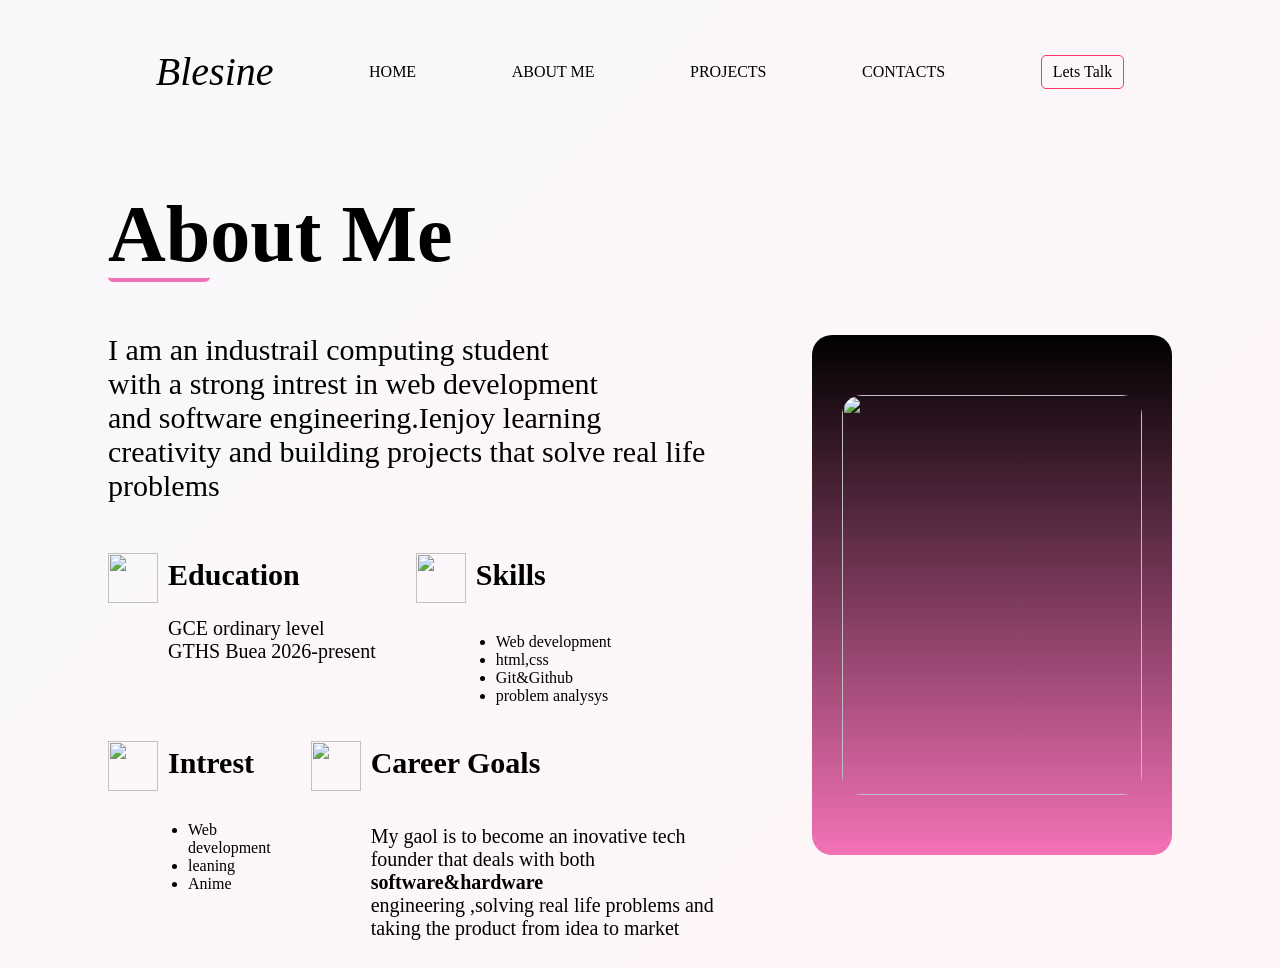
==== ABOUT ME.html @ 45639d62 "commit to site" ====
<!DOCTYPE html>
<html>
   
    <head>
         <link rel="stylesheet" href="Blesine.css">
    <nav class="nav">
         <p class="black">Blesine</p>
       <a class="nav-black"href="HOME.html">HOME</a>
        <a class="nav-black" href="ABOUT ME.html">ABOUT ME</a>
        <a class="nav-black" href="PROJECTS.html">PROJECTS</a>
        <a class="nav-black" href="CONTACT.html">CONTACTS</a>
      <a class="chat-black" href="contact.html" >Lets Talk</a>
    </nav>
    </head>
<body class="body2">
    <div class="abt-flex">
    <div>
   
        <h1><span class="ab">Ab</span>out Me</h1>
        <p class="pa">I am an industrail computing student<br> with a strong intrest in web development <br>and software engineering.Ienjoy learning<br>creativity and building projects that solve real life problems</p>
         

    <div class="abtdiv1">

        <div >
        <div class="icon-ed">
            <div class="icon-ed">
                <img class="icon-ed-pic" src="c:\Users\TAMBE\codes\education.png">
            </div>
                <div>
                <h2 class="ed">Education</h2>
             <p id="par">GCE ordinary level <br>GTHS Buea 2026-present</p>
                </div>
        </div>
        </div>
      
       <div>
        <div class="icon-ed">
             <img class="icon-ed-pic" src="c:\Users\TAMBE\codes\skills.png">
       <h2>Skills</h2>
        </div>
        <ul  class="ul">
        <li>Web development</li>
        <li>html,css</li>
        <li>Git&Github</li>
         <li>problem analysys</li>
       </ul>
       </div>
       
    </div>

       <div class="abtdiv2">

    <div>
        <div class="icon-ed">
             <img class="icon-ed-pic" src="c:\Users\TAMBE\codes\intrest.png">
       <h2>Intrest</h2>
        </div> 
         <ul  class="ul">
        <li>Web development</li>
        <li>leaning </li>
        <li>Anime</li>
       </ul>  
     </div>

       <div class="car">
        <div class="icon-cl">
          <img class="icon-ed-pic" src="c:\Users\TAMBE\codes\goals.png">  
       <h2>Career Goals</h2>
        </div>
        <p class="per"> My gaol is to become an inovative tech founder that deals with both <b>software&hardware</b><br>engineering ,solving real life problems and taking the product from idea to market  </p>
       </div>
    </div>   
    </div>  
    <div class="abt-pic-div">
        <img class="abt-pic" src="c:\Users\TAMBE\codes\proto.png">
    </div>   
    </div>

    
</body>
</html>
---- Blesine.css ----
nav{
  margin-left: 500pcx;
  display: flex;
  justify-content: space-around;
  align-items: center;
   color: white;
   text-decoration: none;
    }
    .nav-link:hover,.nav-black:hover{
     border-bottom:2px solid #f472b6;
    }
    .nav-link{
      text-decoration: none;
      color: #ffffff;
    }
    .nav-black{
      color: black;
       text-decoration: none;
   }
    body{
        background: linear-gradient(#2d168a,#3cdfeb);
        padding: 0px 100px ;
        width: auto;
        
    }
    .home-bck{
      display: flex;
    }
    .home-pic{

    }
    .ab{
      border-bottom:4px solid #f472b6;
      border-radius: 5px;
    }
    h1{
        font-size: 80px;
    }
    p{
        font-style:italic;
        font-size: 40px;

    }
    #pink{
          color:#ff3366 ;
    }
    h2{
        font-size: 30px;
    }
    .ed{
      font-size: 30px;
      
    }
    #par{
      font-size:20px;
     text-decoration: none;
     font-style: normal;
    }
    .per{
      font-size:20px;
     text-decoration: none;
     font-style: normal;
     margin-left: 60px;
    }
    .abtdiv1,.abtdiv2{
      display: flex;
      gap: 40px;
      
    }
    .abt-flex{
      display: flex;
      
    }
    .hm-flex{
      display: flex;
    }
    .abt-pic{
      margin-top: 50px;
      height: 400px;
      width: 300px;
      border-radius: 20px;
       margin-right: 30px;
    }
     .abt-pic-div{
      height: 500px;
      width: 300px;
      background: linear-gradient(black,#f472b6);
      padding: 10px 30px;
      margin-bottom: 80px;
      margin-top: 200px;
      border-radius: 20px;
      margin-left: 70px;
      justify-content: center;
      
      
      
     }
    .white{
        color:#ffffff;
     }
     .intro{
        color: whitesmoke;
        font-style: normal;
     }
     .prp{
        color:#0b091a;
     }
     .bprp{
        background-color: #ff3366;
        padding: 10px 25px;
        border-radius: 5px;
        border: 0px;
        text-decoration: none;
        color: #FFF5F8;
        
     }
     .chat,.chat-black{
        border:1px solid #ff3366;
         padding: 7px 11px;
        border-radius: 5px;
        text-decoration: none;
      color: #ffffff;
       }
          .chat:hover{
          padding: 9px 13px;
          }
          .chat-black:hover{
              padding: 9px 13px;
          }
          .chat-black{
            color: black;
          }
     .abt{
        border: 2px solid white;
        padding: 7px 23px;
        border-radius: 5px;
        margin-left: 10px;
        text-decoration: none;
        color: #ffffff;
     }
     .pa{
       color: black;
       font-style: normal;
       font-size: 30px;
     }
     
         
     
     .white1{
        color: black;
     }
     .flex{
        display:flex;
     }
     .white1{
        color: #ffffff;
        font-size: 50PX;
     }
     .par1{
        color: #ffffff;
        font-style:normal ;
        font-size: 20px;
     }
     .img{
      border: 50px;
      margin-left: 50px;
      margin-top: 80px;
     }
     .contain{
      height: 500px;
        width: 500px;
        padding: 30px;
        border-radius: 20px;
        box-shadow: 4px 8px 10px rgba(red, green, blue, alpha);
        border: 2px solid #f1f1f1;
        margin-left: 70px;
        margin-top: 100px;
        background: linear-gradient(135deg,#fefce8 0%, #f472b6 100%);
     }
     .send-btn{
       width: 500px;
        padding: 15px;
        border-radius: 10px;
        margin-top: 100px;
        background: #333;
     }
     .send-btn:hover{
        padding: 20px;
        border-top:  3px solid black;
        border-bottom: 1px solid black;
     }
     .contain label{
        display: block;
        margin-top: 15px;
        margin-bottom: 8px;
        font-weight: bold;
        color: #333;
     }


     .contain input,
     .contain textarea{
        width: 100%;
        padding: 15px;
        border: 1px solid #ddd;
        border-radius: 10px;
        font-size: 16px;
        outline: none;
        box-sizing: border-box;

     }
     .contain textarea{
        height: 150px;
        resize: none;
     }
     .info{
        color: black;
        font-style: normal;
        font-size: 25px;
     }
     .body2{
    
        background-color: #F8F8FA;
        padding: 0px 100px ;
        background: linear-gradient(135deg, #F8F8FA,#FFF5F8);
        
     }
     .black{
        color: black;
     }
     .cnct{
        font-size: 50px;
     }
     .cntcpg{
        display: flex;
     }
     .blue{
        color: #2D2A4A;
     }
     

        
    
     .con{
        font-style: normal;
        font-size: 30px;
        color: #0b091a;
     }
     .pics{
        border-radius: 10px;
        height: 300px;
        width: 300px;
         }
         .pic1,.pic2,.pic3{
         border:2px solid #0b091a;
         padding: 10px;
         border-radius: 15px;
          background: linear-gradient(#2d168a,#3cdfeb);
         }
    .pics-contianer{
      display: flex;
      gap: 100px;
    }
    .icon-pics-div{
      display: flex;
      width: 50px;
      height: 50px;
      gap: 20px;
      }
    .icon-pics{
      border-radius: 7px;
    }
    .icons{
      border-radius: 10px;
      }
      .icon-ed{
         display: flex;
         gap: 10px;
      }
      .icon-cl{
        display: flex;
         gap: 10px;
         margin-bottom: 0px;
      }
      .icon-cn-pic{
      width: 20px;
      height: 20px;
      gap: 30px;
      margin-top: 20px;
      }

       
   .icon-ed-pic {

      display: flex;
      width: 50px;
      height: 50px;
      gap: 20px;
      margin-top: 20px;
       }
    
     .ul {
        margin-left: 40px;
         
      }
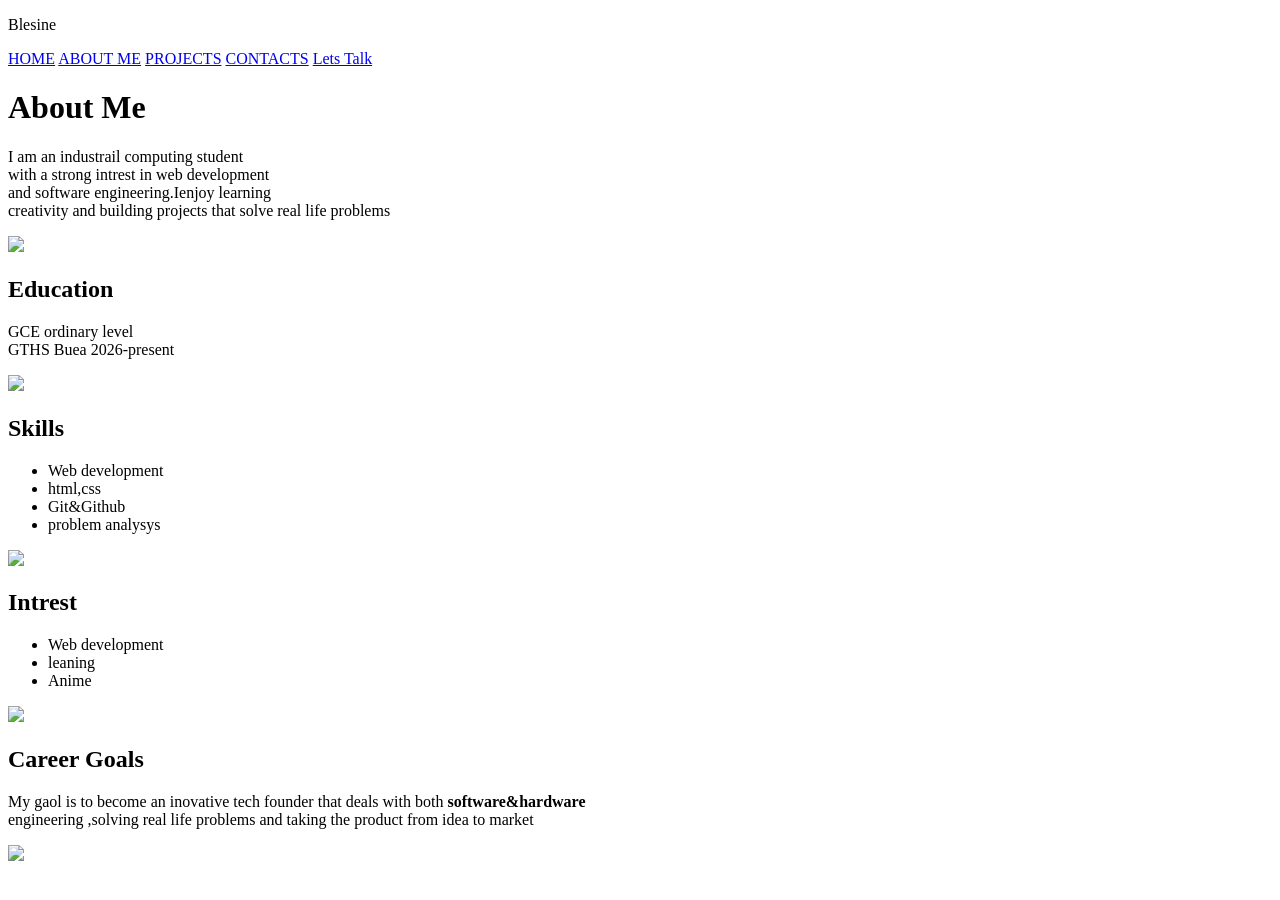
==== commit e6f7b891: "update changes to code" ====
--- a/ABOUT ME.html
+++ b/ABOUT ME.html
@@ -1,11 +1,12 @@
 <!DOCTYPE html>
 <html>
-   
+    <meta charset="UTF-8">
+      <meta name="veiwport" content="width=device-width, initial-scale=1.0">
     <head>
          <link rel="stylesheet" href="Blesine.css">
     <nav class="nav">
          <p class="black">Blesine</p>
-       <a class="nav-black"href="HOME.html">HOME</a>
+       <a class="nav-black"href="index.html">HOME</a>
         <a class="nav-black" href="ABOUT ME.html">ABOUT ME</a>
         <a class="nav-black" href="PROJECTS.html">PROJECTS</a>
         <a class="nav-black" href="CONTACT.html">CONTACTS</a>
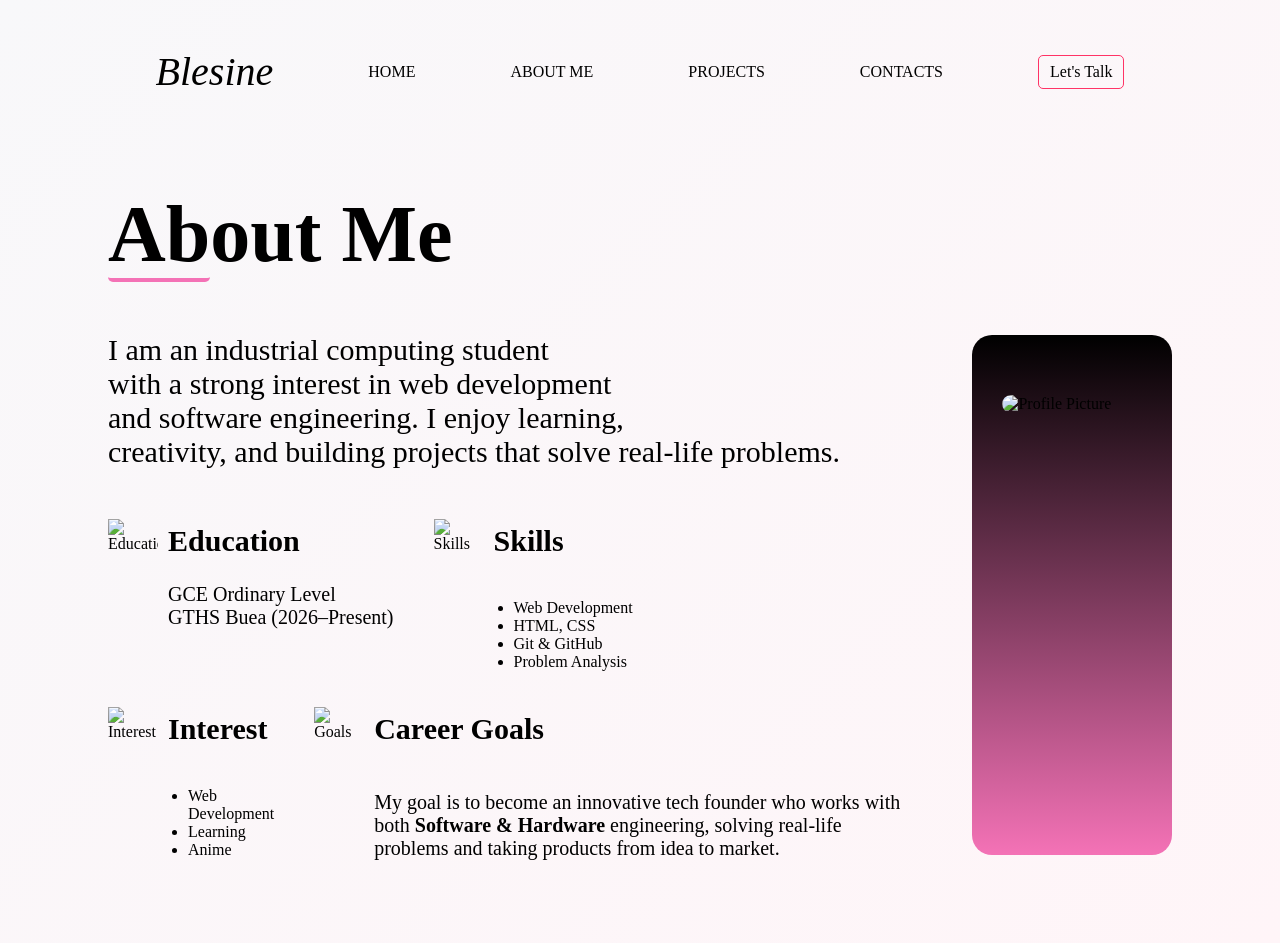
==== commit 0227c711: "commit changes to code" ====
--- a/ABOUT ME.html
+++ b/ABOUT ME.html
@@ -1,83 +1,166 @@
 <!DOCTYPE html>
-<html>
+
+<html lang="en">
+
+
+<head>
+
+
     <meta charset="UTF-8">
-      <meta name="veiwport" content="width=device-width, initial-scale=1.0">
-    <head>
-         <link rel="stylesheet" href="Blesine.css">
+
+    <meta name="viewport" content="width=device-width, initial-scale=1.0">
+
+    <title>About Me</title>
+    
+
+    <link rel="stylesheet" href="Blesine.css">
+
+</head>
+
+
+<body class="body2">
+
     <nav class="nav">
-         <p class="black">Blesine</p>
-       <a class="nav-black"href="index.html">HOME</a>
+
+        <p class="black">Blesine</p>
+
+        <a class="nav-black" href="index.html">HOME</a>
+
         <a class="nav-black" href="ABOUT ME.html">ABOUT ME</a>
+
         <a class="nav-black" href="PROJECTS.html">PROJECTS</a>
+
         <a class="nav-black" href="CONTACT.html">CONTACTS</a>
-      <a class="chat-black" href="contact.html" >Lets Talk</a>
+
+        <a class="chat-black" href="CONTACT.html">Let's Talk</a>
+        
+
     </nav>
-    </head>
-<body class="body2">
+
     <div class="abt-flex">
-    <div>
-   
-        <h1><span class="ab">Ab</span>out Me</h1>
-        <p class="pa">I am an industrail computing student<br> with a strong intrest in web development <br>and software engineering.Ienjoy learning<br>creativity and building projects that solve real life problems</p>
-         
 
-    <div class="abtdiv1">
+        <div>
 
-        <div >
-        <div class="icon-ed">
-            <div class="icon-ed">
-                <img class="icon-ed-pic" src="c:\Users\TAMBE\codes\education.png">
+            <h1><span class="ab">Ab</span>out Me</h1>
+
+            <p class="pa">
+                I am an industrial computing student<br>
+                with a strong interest in web development<br>
+                and software engineering. I enjoy learning,<br>
+                creativity, and building projects that solve real-life problems.
+            </p>
+            
+            <div class="abtdiv1">
+
+                <div>
+
+                    <div class="icon-ed">
+
+                        <div class="icon-ed">
+                            <img class="icon-ed-pic" src="education.png" alt="Education">
+                        </div>
+
+                        <div>
+
+                            <h2 class="ed">Education</h2>
+
+                            <p id="par">
+                                GCE Ordinary Level<br>
+                                GTHS Buea (2026–Present)
+                            </p>
+                            
+
+                        </div>
+
+                    </div>
+
+                </div>
+
+                <div>
+
+                    <div class="icon-ed">
+
+                        <img class="icon-ed-pic" src="skills.png" alt="Skills">
+
+                        <h2>Skills</h2>
+
+                    </div>
+
+                    <ul class="ul">
+
+                        <li>Web Development</li>
+
+                        <li>HTML, CSS</li>
+
+                        <li>Git & GitHub</li>
+
+                        <li>Problem Analysis</li>
+
+                    </ul>
+                    
+                    
+
+                </div>
+
             </div>
+
+            <div class="abtdiv2">
+
                 <div>
-                <h2 class="ed">Education</h2>
-             <p id="par">GCE ordinary level <br>GTHS Buea 2026-present</p>
+
+                    <div class="icon-ed">
+
+                        <img class="icon-ed-pic" src="intrest.png" alt="Interest">
+
+                        <h2>Interest</h2>
+
+                    </div>
+
+                    <ul class="ul">
+
+                        <li>Web Development</li>
+
+                        <li>Learning</li>
+
+                        <li>Anime</li>
+
+                    </ul>
+                    
+
                 </div>
+
+                <div class="car">
+
+                    <div class="icon-cl">
+
+                        <img class="icon-ed-pic" src="goals.png" alt="Goals">
+
+                        <h2>Career Goals</h2>
+
+                    </div>
+
+                    <p class="per">
+                        My goal is to become an innovative tech founder who works with both
+                        <b>Software & Hardware</b> engineering, solving real-life problems and
+                        taking products from idea to market.
+                    </p>
+                    
+
+                </div>
+
+            </div>
+
         </div>
+
+        <div class="abt-pic-div">
+
+            <img class="abt-pic" src="proto.png" alt="Profile Picture">
+            
+
         </div>
-      
-       <div>
-        <div class="icon-ed">
-             <img class="icon-ed-pic" src="c:\Users\TAMBE\codes\skills.png">
-       <h2>Skills</h2>
-        </div>
-        <ul  class="ul">
-        <li>Web development</li>
-        <li>html,css</li>
-        <li>Git&Github</li>
-         <li>problem analysys</li>
-       </ul>
-       </div>
-       
+
     </div>
 
-       <div class="abtdiv2">
+</body>
 
-    <div>
-        <div class="icon-ed">
-             <img class="icon-ed-pic" src="c:\Users\TAMBE\codes\intrest.png">
-       <h2>Intrest</h2>
-        </div> 
-         <ul  class="ul">
-        <li>Web development</li>
-        <li>leaning </li>
-        <li>Anime</li>
-       </ul>  
-     </div>
-
-       <div class="car">
-        <div class="icon-cl">
-          <img class="icon-ed-pic" src="c:\Users\TAMBE\codes\goals.png">  
-       <h2>Career Goals</h2>
-        </div>
-        <p class="per"> My gaol is to become an inovative tech founder that deals with both <b>software&hardware</b><br>engineering ,solving real life problems and taking the product from idea to market  </p>
-       </div>
-    </div>   
-    </div>  
-    <div class="abt-pic-div">
-        <img class="abt-pic" src="c:\Users\TAMBE\codes\proto.png">
-    </div>   
-    </div>
-
-    
-</body>
 </html>
--- a/Blesine.css
+++ b/Blesine.css
@@ -0,0 +1,424 @@
+nav{
+  margin-left: 0;
+  display: flex;
+  justify-content: space-around;
+  align-items: center;
+  flex-wrap: wrap;
+  
+
+  color: white;
+  text-decoration: none;
+}
+
+.nav-link:hover,
+.nav-black:hover{
+  border-bottom:2px solid #f472b6;
+}
+
+.nav-link{
+  text-decoration: none;
+  color:#ffffff;
+}
+
+.nav-black{
+  color:black;
+  text-decoration:none;
+}
+
+body{
+  background:linear-gradient(#2d168a,#3cdfeb);
+  padding:0px 5%;
+  width:auto;
+}
+
+.home-bck{
+  display:flex;
+}
+
+.home-pic{
+  
+}
+
+.ab{
+  border-bottom:4px solid #f472b6;
+  border-radius:5px;
+}
+
+h1{
+  font-size:80px;
+}
+
+p{
+  font-style:italic;
+  font-size:40px;
+}
+
+#pink{
+  color:#ff3366;
+}
+
+h2{
+  font-size:30px;
+}
+
+.ed{
+  font-size:30px;
+}
+
+#par{
+  font-size:20px;
+  text-decoration:none;
+  font-style:normal;
+}
+
+.per{
+  font-size:20px;
+  text-decoration:none;
+  font-style:normal;
+  margin-left:60px;
+}
+
+.abtdiv1,
+.abtdiv2{
+  display:flex;
+  gap:40px;
+}
+
+.abt-flex{
+  display:flex;
+}
+
+.hm-flex{
+  display:flex;
+}
+
+.abt-pic{
+  margin-top:50px;
+  height:400px;
+  width:300px;
+  border-radius:20px;
+  margin-right:30px;
+}
+
+.abt-pic-div{
+  height:500px;
+  width:300px;
+  background:linear-gradient(black,#f472b6);
+  padding:10px 30px;
+  margin-bottom:80px;
+  margin-top:200px;
+  border-radius:20px;
+  margin-left:70px;
+  justify-content:center;
+}
+
+.white{
+  color:#ffffff;
+}
+
+.intro{
+  color:whitesmoke;
+  font-style:normal;
+}
+
+.prp{
+  color:#0b091a;
+}
+
+.bprp{
+  background-color:#ff3366;
+  padding:10px 25px;
+  border-radius:5px;
+  border:0;
+  text-decoration:none;
+  color:#FFF5F8;
+}
+
+.bprp:hover{
+  border:2px solid white;
+}
+
+.chat,
+.chat-black{
+  border:1px solid #ff3366;
+  padding:7px 11px;
+  border-radius:5px;
+  text-decoration:none;
+  color:#ffffff;
+}
+
+.chat:hover{
+  padding:9px 13px;
+}
+
+.chat-black:hover{
+  padding:9px 13px;
+}
+
+.chat-black{
+  color:black;
+}
+
+.abt{
+  border:2px solid white;
+  padding:7px 23px;
+  border-radius:5px;
+  margin-left:10px;
+  text-decoration:none;
+  color:#ffffff;
+}
+
+.abt:hover{
+  border:2px solid #ff3366;
+}
+
+.pa{
+  color:black;
+  font-style:normal;
+  font-size:30px;
+}
+
+.white1{
+  color:#ffffff;
+  font-size:50px;
+  
+}
+
+.flex{
+  display:flex;
+}
+
+.par1{
+  color:#ffffff;
+  font-style:normal;
+  font-size:20px;
+}
+
+.img{
+  border:50px;
+  margin-left:50px;
+  margin-top:80px;
+}
+
+.contain{
+  height:500px;
+  width:500px;
+  padding:30px;
+  border-radius:20px;
+
+  box-shadow:4px 8px 10px rgba(0,0,0,0.2);
+  
+
+  border:2px solid #f1f1f1;
+  margin-left:70px;
+  margin-top:100px;
+  background:linear-gradient(135deg,#fefce8 0%,#f472b6 100%);
+}
+
+.send-btn{
+  width:500px;
+  padding:15px;
+  border-radius:10px;
+  margin-top:100px;
+  background:#333;
+}
+
+.send-btn:hover{
+  transform:scale(1.03);
+  transition:0.3s;
+  border-top:3px solid black;
+  border-bottom:1px solid black;
+
+  
+}
+
+.contain label{
+  display:block;
+  margin-top:15px;
+  margin-bottom:8px;
+  font-weight:bold;
+  color:#333;
+}
+
+.contain input,
+.contain textarea{
+  width:100%;
+  padding:15px;
+  border:1px solid #ddd;
+  border-radius:10px;
+  font-size:16px;
+  outline:none;
+  box-sizing:border-box;
+}
+
+.contain textarea{
+  height:150px;
+  resize:none;
+}
+
+.info{
+  color:black;
+  font-style:normal;
+  font-size:25px;
+}
+
+.body2{
+  background-color:#F8F8FA;
+  padding:0px 100px;
+  background:linear-gradient(135deg,#F8F8FA,#FFF5F8);
+}
+
+.black{
+  color:black;
+}
+
+.cnct{
+  font-size:50px;
+}
+
+.cntcpg{
+  display:flex;
+}
+
+.blue{
+  color:#2D2A4A;
+}
+
+.con{
+  font-style:normal;
+  font-size:30px;
+  color:#0b091a;
+}
+
+.pics{
+  border-radius:10px;
+  height:300px;
+  width:300px;
+}
+
+.pic1,
+.pic2,
+.pic3{
+  border:2px solid #0b091a;
+  padding:10px;
+  border-radius:15px;
+  background:linear-gradient(#2d168a,#3cdfeb);
+}
+
+.pics-contianer{
+  display:flex;
+  gap:100px;
+}
+
+
+.icon-pics-div{
+  display:flex;
+  width:50px;
+  height:50px;
+  gap:20px;
+}
+
+.icon-pics{
+  border-radius:7px;
+}
+
+.icons{
+  border-radius:10px;
+}
+
+.icon-ed{
+  display:flex;
+  gap:10px;
+}
+
+.icon-cl{
+  display:flex;
+  gap:10px;
+  margin-bottom:0;
+}
+
+.icon-cn-pic{
+  width:20px;
+  height:20px;
+  margin-top:20px;
+
+  
+}
+
+.icon-ed-pic{
+  width:50px;
+  height:50px;
+  margin-top:20px;
+
+  
+}
+
+.ul{
+  margin-left:40px;
+}
+
+@media (max-width:768px){
+
+  body,
+  .body2{
+    padding:15px;
+    
+  }
+
+  .abt-pic-div,
+  .contain{
+    margin-left:0;
+  }
+
+  nav,
+  .home-bck,
+  .hm-flex,
+  .abt-flex,
+  .abtdiv1,
+  .abtdiv2,
+  .cntcpg,
+  .pics-contianer{
+    flex-direction:column;
+    align-items:center;
+  }
+
+  h1{
+    font-size:40px;
+  }
+
+  p{
+    font-size:18px;
+  }
+
+  .contain,
+  .send-btn,
+  .abt-pic-div,
+  .pics{
+    width:100%;
+    max-width:350px;
+    margin:20px auto;
+  }
+
+  .contain,
+  .send-btn{
+    width:100%;
+    max-width:500px;
+    
+  }
+
+  .abt-pic{
+    width:100%;
+    max-width:300px;
+    height:auto;
+    
+  }
+
+  .info,
+  .par1,
+  .pa,
+  .con,
+  .per{
+    word-wrap:break-word;
+    
+  }
+}
